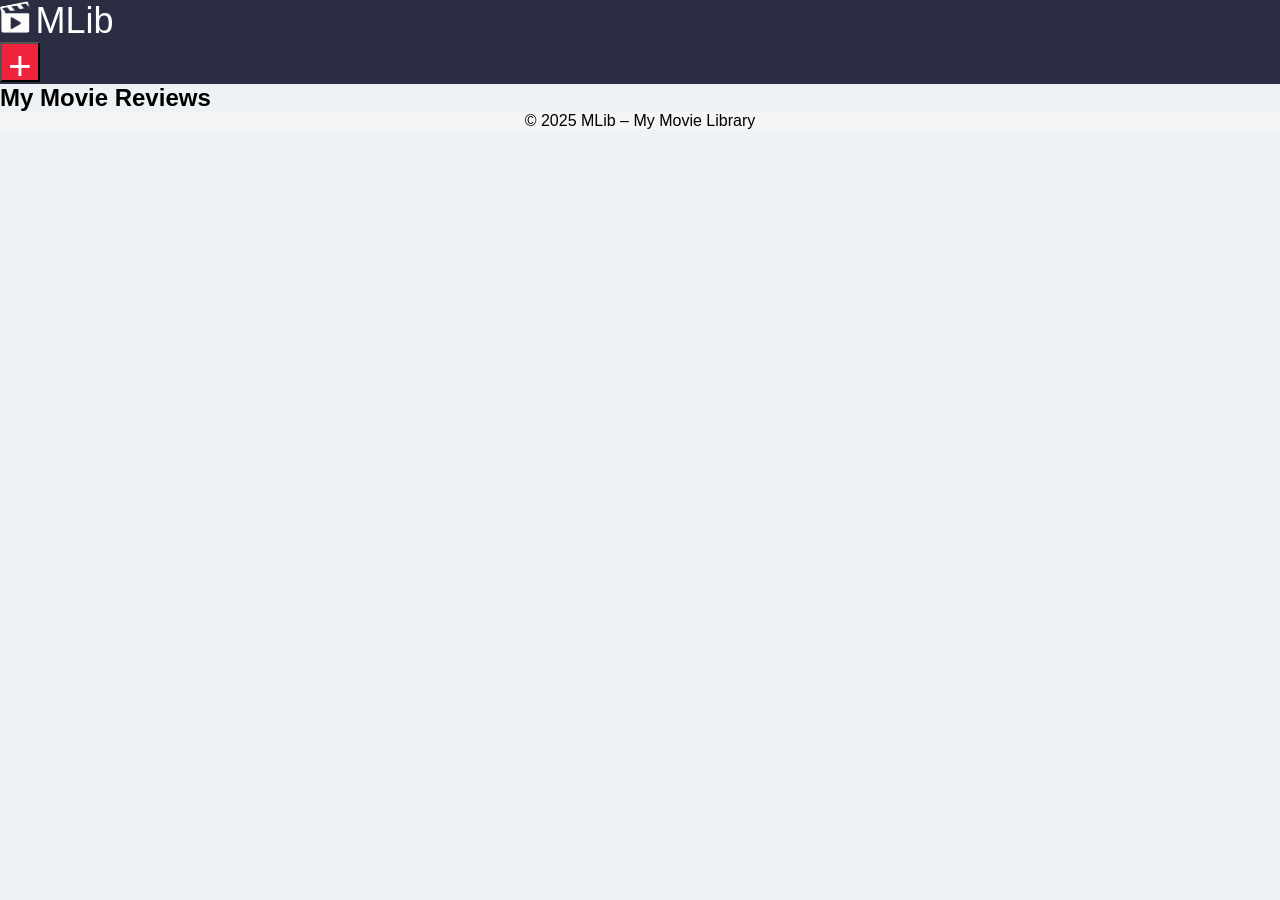
==== index.html @ 8b07ef2b "add basic code" ====
<!DOCTYPE html>
<html lang="en">
<head>
    <meta charset="UTF-8">
    <meta name="viewport" content="width=device-width, initial-scale=1.0">
    <link rel="stylesheet" href="css/style.css">
    <title>My Movie Library - Home</title>
</head>
<body>
    <header>
       <div>
            <img src="assets/images/mlib-icon.svg" alt="my library icon" height="32">
            <span>MLib</span>
       </div>
       <nav>
        <button class="add-button" aria-label="Add new movie review">+</button>
       </nav>
    </header>
    <main>
        <h2>My Movie Reviews</h2>
    </main>
    <footer>
    <p>&copy; 2025 MLib &ndash; My Movie Library</p>
</footer>

</body>
</html>
---- css/style.css ----
*{
    margin: 0;
    padding: 0;
    box-sizing: border-box;
}
body {
    font-family: Arial, Helvetica, sans-serif;
  background-color: #EDF2F4;
  color: #000000; 
}
header {
  background-color: #2b2d42;
  color: #ffffff; 
}
header span {
  font-size: 36px;
}
.add-button {
  background-color: #ef233c;
   font-size: 40px;
  width: 40px;
  color: #ffffff;
  height: 40px;
}
footer {
  background-color: #F4F5F6 ;
  font-size: 16px;
  text-align: center;
}
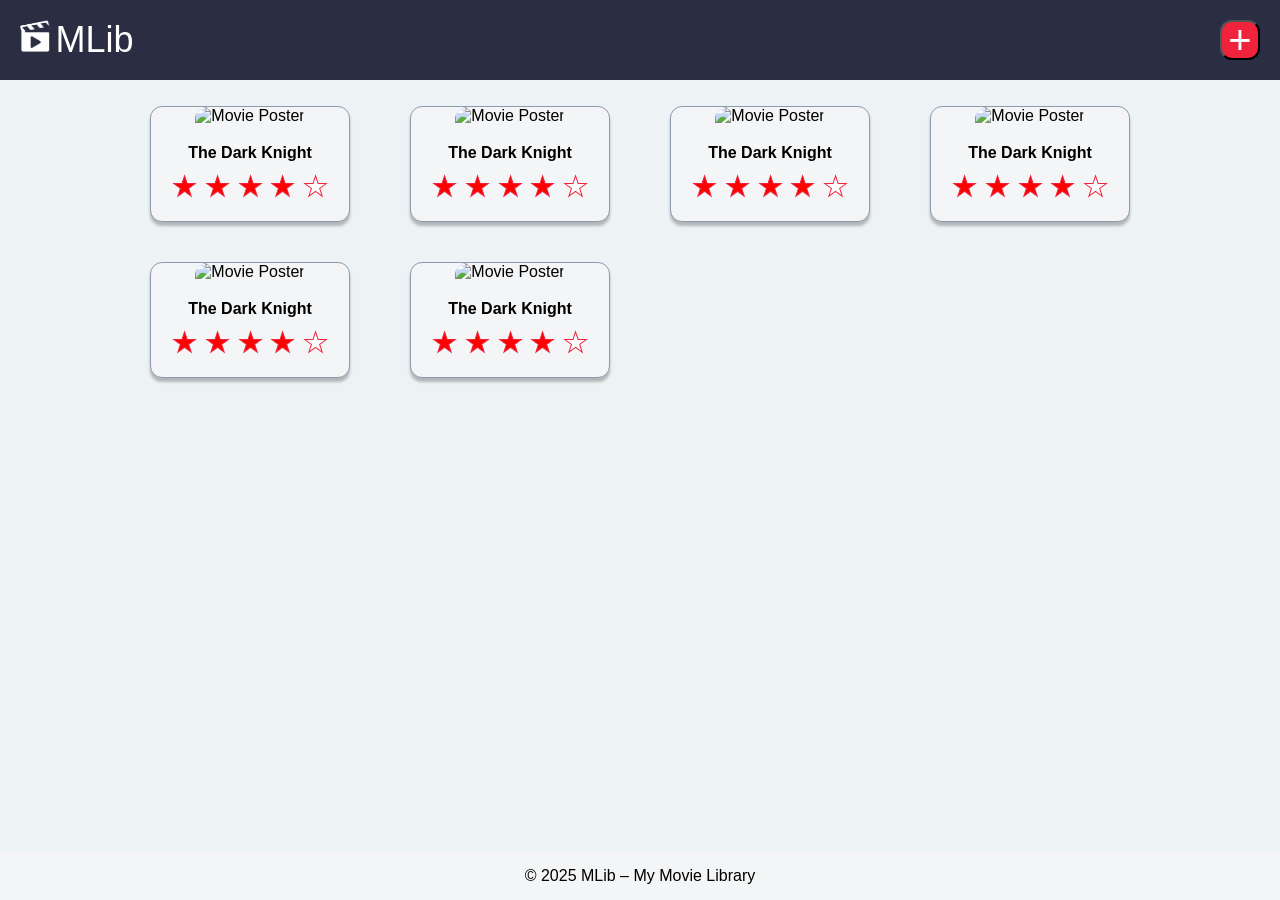
==== commit 37fc5b64: "add advanced graphics and test button" ====
--- a/index.html
+++ b/index.html
@@ -13,11 +13,80 @@
             <span>MLib</span>
        </div>
        <nav>
+        <a href="https://pt.wikipedia.org/wiki/Alex_Behring" target="_blank" rel="noopener">
         <button class="add-button" aria-label="Add new movie review">+</button>
+        </a>
        </nav>
     </header>
     <main>
-        <h2>My Movie Reviews</h2>
+         <div class="movie-list-container">
+            <div class="movie-card">
+                <img src="https://placehold.co/200x300" alt="Movie Poster">
+                <h3>The Dark Knight</h3>
+                    <div class="rating">
+                        <span>★</span>
+                        <span>★</span>
+                        <span>★</span>
+                        <span>★</span>
+                        <span class="star-empty">★</span>
+                    </div>
+            </div>
+            <div class="movie-card">
+                <img src="https://placehold.co/200x300" alt="Movie Poster">
+                <h3>The Dark Knight</h3>
+                    <div class="rating">
+                        <span>★</span>
+                        <span>★</span>
+                        <span>★</span>
+                        <span>★</span>
+                        <span class="star-empty">★</span>
+                    </div>
+            </div>
+            <div class="movie-card">
+                <img src="https://placehold.co/200x300" alt="Movie Poster">
+                <h3>The Dark Knight</h3>
+                    <div class="rating">
+                        <span>★</span>
+                        <span>★</span>
+                        <span>★</span>
+                        <span>★</span>
+                        <span class="star-empty">★</span>
+                    </div>
+            </div>
+            <div class="movie-card">
+                <img src="https://placehold.co/200x300" alt="Movie Poster">
+                <h3>The Dark Knight</h3>
+                    <div class="rating">
+                        <span>★</span>
+                        <span>★</span>
+                        <span>★</span>
+                        <span>★</span>
+                        <span class="star-empty">★</span>
+                    </div>
+            </div>
+            <div class="movie-card">
+                <img src="https://placehold.co/200x300" alt="Movie Poster">
+                <h3>The Dark Knight</h3>
+                    <div class="rating">
+                        <span>★</span>
+                        <span>★</span>
+                        <span>★</span>
+                        <span>★</span>
+                        <span class="star-empty">★</span>
+                    </div>
+            </div>
+            <div class="movie-card">
+                <img src="https://placehold.co/200x300" alt="Movie Poster">
+                <h3>The Dark Knight</h3>
+                    <div class="rating">
+                        <span>★</span>
+                        <span>★</span>
+                        <span>★</span>
+                        <span>★</span>
+                        <span class="star-empty">★</span>
+                    </div>
+            </div>
+         </div>
     </main>
     <footer>
     <p>&copy; 2025 MLib &ndash; My Movie Library</p>
--- a/css/style.css
+++ b/css/style.css
@@ -4,26 +4,85 @@
     box-sizing: border-box;
 }
 body {
-    font-family: Arial, Helvetica, sans-serif;
+  font-family: Arial, Helvetica, sans-serif;
   background-color: #EDF2F4;
-  color: #000000; 
+  color: #000000;
+  min-height: 100vh;
+  display:flex;
+  flex-direction: column; 
 }
 header {
   background-color: #2b2d42;
   color: #ffffff; 
+  height: 80px;
+  display: flex;
+  justify-content: space-between;
+  align-items: center;
+  padding: 26px 20px;
 }
 header span {
   font-size: 36px;
 }
+header a{
+  text-decoration: none;
+}
+
 .add-button {
+  cursor:pointer;
   background-color: #ef233c;
-   font-size: 40px;
+  color: #ffffff;
   width: 40px;
-  color: #ffffff;
   height: 40px;
+  font-size: 40px;
+  border-radius: 12px; 
+  display: flex;
+  justify-content: center;
+  align-items: center;
 }
 footer {
-  background-color: #F4F5F6 ;
+  background-color: #f4f5f6;
+  text-align: center;
   font-size: 16px;
+  padding: 15.25px;
+}
+.movie-card {
+  background-color: #f4f5f6;
+  border: 1px solid #8d99ae;
+  border-radius: 12px;
+  width: 200px;
   text-align: center;
+  box-shadow: 0px 4px 3px 0px #00000040;
 }
+.movie-card img {
+  width: 100%;
+  height: 240px;
+  object-fit: cover;
+  border-radius: 12px 12px 0 0; 
+}
+.movie-card h3 {
+  font-weight: 700;
+  font-size: 16px;
+  margin-top: 19px;
+}
+.rating {
+  color: red;
+  font-size: 28px;
+  margin-top: 8px;
+  margin-bottom: 18px;
+  -webkit-text-stroke: 1px #ef233c;
+}
+.star-empty {
+  color: white;
+}
+.movie-list-container{
+  padding: 26px 20px;
+  max-width: 1020px;
+  margin: 0 auto;
+  display: flex;
+  row-gap: 40px;
+  flex-wrap: wrap;
+  column-gap: 60px;
+}
+main{
+  flex-grow: 1;
+}
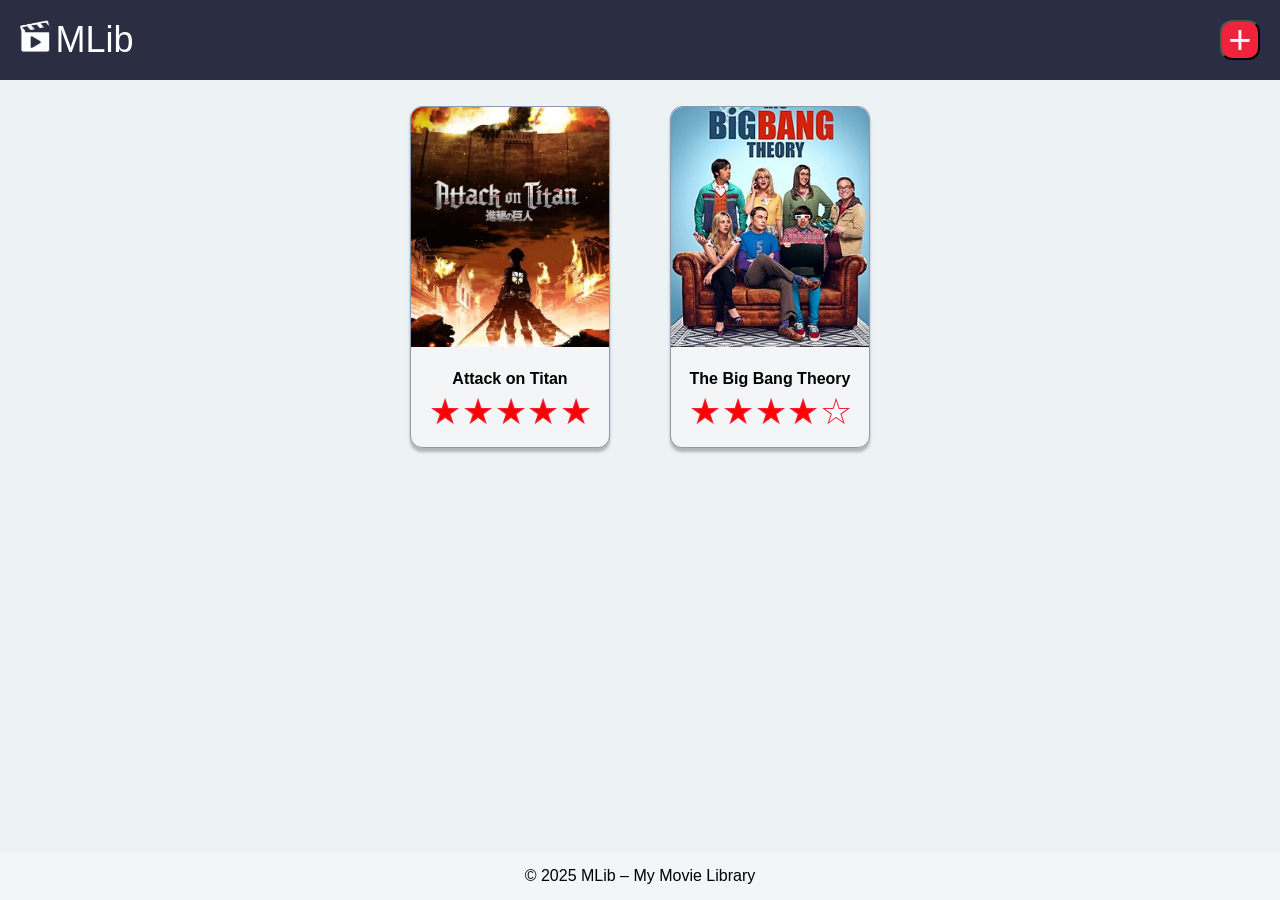
==== commit 91423c3b: "add datils and pages" ====
--- a/index.html
+++ b/index.html
@@ -13,16 +13,31 @@
             <span>MLib</span>
        </div>
        <nav>
-        <a href="https://pt.wikipedia.org/wiki/Alex_Behring" target="_blank" rel="noopener">
+        <a href="./pages/add-review.html">
         <button class="add-button" aria-label="Add new movie review">+</button>
         </a>
        </nav>
     </header>
     <main>
          <div class="movie-list-container">
-            <div class="movie-card">
-                <img src="https://placehold.co/200x300" alt="Movie Poster">
-                <h3>The Dark Knight</h3>
+            <a href="pages/Attack on Titan.html" class="movie-card-link">
+                <div class="movie-card">
+                <img src="assets/images/AOT.png" alt="Movie Poster">
+                <h3>Attack on Titan</h3>
+                    <div class="rating">
+                        <span>★</span>
+                        <span>★</span>
+                        <span>★</span>
+                        <span>★</span>
+                        <span>★</span>
+                    </div>
+            </div>
+            </a>
+
+            <a href="pages/Big Bang Theory.html" class="movie-card-link">
+                <div class="movie-card">
+                <img src="assets/images/BBT.png" alt="Movie Poster">
+                <h3>The Big Bang Theory</h3>
                     <div class="rating">
                         <span>★</span>
                         <span>★</span>
@@ -31,61 +46,7 @@
                         <span class="star-empty">★</span>
                     </div>
             </div>
-            <div class="movie-card">
-                <img src="https://placehold.co/200x300" alt="Movie Poster">
-                <h3>The Dark Knight</h3>
-                    <div class="rating">
-                        <span>★</span>
-                        <span>★</span>
-                        <span>★</span>
-                        <span>★</span>
-                        <span class="star-empty">★</span>
-                    </div>
-            </div>
-            <div class="movie-card">
-                <img src="https://placehold.co/200x300" alt="Movie Poster">
-                <h3>The Dark Knight</h3>
-                    <div class="rating">
-                        <span>★</span>
-                        <span>★</span>
-                        <span>★</span>
-                        <span>★</span>
-                        <span class="star-empty">★</span>
-                    </div>
-            </div>
-            <div class="movie-card">
-                <img src="https://placehold.co/200x300" alt="Movie Poster">
-                <h3>The Dark Knight</h3>
-                    <div class="rating">
-                        <span>★</span>
-                        <span>★</span>
-                        <span>★</span>
-                        <span>★</span>
-                        <span class="star-empty">★</span>
-                    </div>
-            </div>
-            <div class="movie-card">
-                <img src="https://placehold.co/200x300" alt="Movie Poster">
-                <h3>The Dark Knight</h3>
-                    <div class="rating">
-                        <span>★</span>
-                        <span>★</span>
-                        <span>★</span>
-                        <span>★</span>
-                        <span class="star-empty">★</span>
-                    </div>
-            </div>
-            <div class="movie-card">
-                <img src="https://placehold.co/200x300" alt="Movie Poster">
-                <h3>The Dark Knight</h3>
-                    <div class="rating">
-                        <span>★</span>
-                        <span>★</span>
-                        <span>★</span>
-                        <span>★</span>
-                        <span class="star-empty">★</span>
-                    </div>
-            </div>
+            </a>
          </div>
     </main>
     <footer>
--- a/css/style.css
+++ b/css/style.css
@@ -19,12 +19,14 @@
   justify-content: space-between;
   align-items: center;
   padding: 26px 20px;
+  text-decoration: none;
 }
 header span {
   font-size: 36px;
 }
 header a{
   text-decoration: none;
+  color: inherit;
 }
 
 .add-button {
@@ -38,6 +40,7 @@
   display: flex;
   justify-content: center;
   align-items: center;
+  transition: transform 0.2s ease-in-out, box-shadow 0.2s ease-in-out;
 }
 footer {
   background-color: #f4f5f6;
@@ -52,6 +55,7 @@
   width: 200px;
   text-align: center;
   box-shadow: 0px 4px 3px 0px #00000040;
+  transition: transform 0.2s ease-in-out, box-shadow 0.2s ease-in-out;
 }
 .movie-card img {
   width: 100%;
@@ -85,4 +89,156 @@
 }
 main{
   flex-grow: 1;
-}+  display: flex;
+  font-family:Arial, Helvetica, sans-serif;
+  font-weight: bold;
+}
+.form-page-container{
+  display: flex;
+  margin: 0 auto;
+  flex-direction: column;
+  max-width: 800px;
+  flex-grow: 1;
+}
+.form-page-container h2{
+  margin: 60px auto;
+}
+
+
+.form-container{
+  max-width: 800px;
+  background-color:#F4F5F6;
+  border-radius: 12px;
+  border: 1px solid #E8EAED;
+  box-shadow: 0px 4px 4px 0px black;
+  margin-left: 10%;
+  margin-right: 10%;
+  padding: 10px;
+  margin-bottom: 10vh;
+}
+.form-group{
+  display: flex;
+  flex-direction: column;
+  margin:10px;
+}
+
+.submit-button{
+  background-color:#2B2D42;
+  border-radius: 12px;
+  max-width: 714px;
+  width: 100%;
+  border: none;
+  height: 50px;
+  color: white;
+  transition: transform 0.2s ease-in-out, box-shadow 0.2s ease-in-out;
+}
+.form-group *{
+  margin-bottom: 10px;
+}
+
+.form-group input, .form-group select{
+  border: none;
+  box-shadow: 0px 4px 4px 0px rgb(77, 75, 75);
+  border-radius: 12px;
+  height: 30px;
+  padding: 5px;
+  transition: transform 0.2s ease-in-out, box-shadow 0.2s ease-in-out;
+}
+textarea{
+  border: none;
+  box-shadow: 0px 4px 4px 0px rgb(77, 75, 75);
+  border-radius: 12px;
+  padding: 5px;
+  max-width: 100%;
+  min-width: 100%;
+  transition: transform 0.2s ease-in-out, box-shadow 0.2s ease-in-out;
+  
+}
+select{
+  border: none;
+  box-shadow: 0px 4px 4px 0px rgb(77, 75, 75);
+  border-radius: 12px;
+  padding: 5px;
+transition: transform 0.2s ease-in-out, box-shadow 0.2s ease-in-out;
+}
+.form-row{
+  display: flex;
+  justify-content:space-between;
+}
+.form-row *{
+  flex-grow: 1;
+}
+.movie-card-link{
+  color:inherit;
+  text-decoration: none;
+}
+.details-box{
+  background-color:#e5e6e7;
+  margin: 50px auto;
+  width: 80%;
+  display: flex;
+  border-radius: 12px;
+  box-shadow: 0px 4px 4px 0px black;
+  max-width: 1000px;
+}
+.details-box img{
+  max-width: 50%;
+  margin: auto 10%;
+  object-fit: cover;
+  border-radius: 12px;
+  max-height: 70%;
+}
+.review-box{
+  display: flex;
+  flex-direction: column;
+  justify-content: space-between;
+  margin: 15vh 0;
+  margin-right: 10%;
+}
+.review-box p, .review-box span{
+  font-family:'Segoe UI', Tahoma, Geneva, Verdana, sans-serif;
+  font-weight:normal;
+}
+.review-box h2{
+  font-size: 30px;
+  background-color: #2b2d42;
+  padding: 10px;
+  border-radius: 12px;
+  box-shadow: 0px 4px 4px 0px black;
+  color: #EDF2F4;
+}
+@media (max-width: 540px){
+  .details-box{
+  margin: 20px auto;
+  flex-direction: column;
+  justify-content: center;
+}
+.form-row{
+  flex-direction: column;
+}
+.details-box img{
+  max-width: 50%;
+  margin: 0px auto;
+  margin-top: 50px;
+  object-fit: cover;
+  border-radius: 12px;
+}
+.review-box{
+  display: flex;
+  flex-direction: column;
+  margin-left: 10%;
+}
+.review-box h2{
+  margin-bottom: 10%;
+}
+.review-texting{
+  margin-bottom: 10%;
+}
+}
+
+.add-button:hover, .movie-card:hover, input:hover, select:hover, textarea:hover, .submit-button:hover{
+  transform: translateY(-2px);
+  box-shadow: 0px 4px 4px 0px #00000040;
+}
+
+
